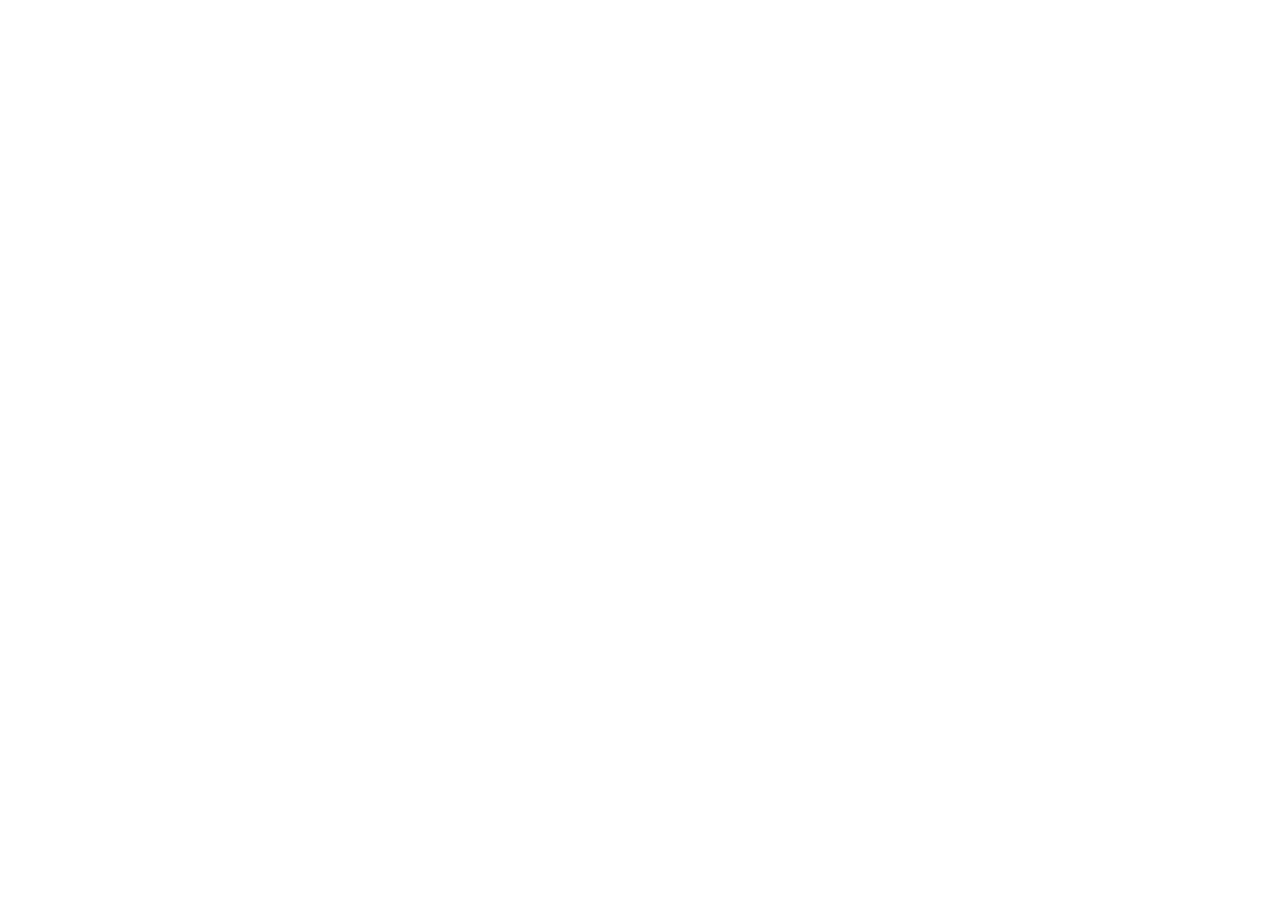
==== code/location.html @ c4c76a9a "Mas Cambios Obtencion de archivos y colores" ====
<!doctype html>
<html class="no-js" lang="">
    
<head>
  <meta charset="utf-8">
  <meta name="viewport" content="width=device-width, initial-scale=1">
  <title>CSS Proyectos - Modern Art Gallery</title>
  <link rel="stylesheet" href="css/style.css">
  <meta name="description" content="">
  <link rel="preconnect" href="https://fonts.googleapis.com">
  <link rel="preconnect" href="https://fonts.gstatic.com" crossorigin>
  <link href="https://fonts.googleapis.com/css2?family=Plus+Jakarta+Sans:ital,wght@0,200..800;1,200..800&display=swap" rel="stylesheet">
  <link rel="preconnect" href="https://fonts.googleapis.com">
  <link rel="preconnect" href="https://fonts.gstatic.com" crossorigin>
  <link href="https://fonts.googleapis.com/css2?family=Outfit:wght@100..900&display=swap" rel="stylesheet">
  <link href="https://fonts.googleapis.com/css2?family=Big+Shoulders:opsz,wght@10..72,100..900&display=swap" rel="stylesheet">
  
  <meta property="og:title" content="">
  <meta property="og:type" content="">
  <meta property="og:url" content="">
  <meta property="og:image" content="">

  <link rel="icon" href="/favicon.ico" sizes="any">
  <link rel="icon" href="/icon.svg" type="image/svg+xml">
  <link rel="apple-touch-icon" href="icon.png">

  <link rel="manifest" href="site.webmanifest">
  <meta name="theme-color" content="#fafafa">
</head>

<body>

</body>

<footer>

</footer>
</html>
---- code/css/style.css ----
/* Fonts*/
/* Sizes Container */
/* Colors */
* {
  padding: 0;
  margin: 0;
  box-sizing: border-box;
}

body {
  font-family: "Plus Jakarta Sans", sans-serif;
}

img {
  max-width: 100%;
}

h1,
h2,
h3,
h4,
h5 {
  font-family: "Plus Jakarta Sans", sans-serif;
}

.button {
  display: inline-block;
  color: #FFFFFF;
  background-color: #13183F;
  padding: 16px 25px;
  border-radius: 28px;
  text-decoration: none;
}
.button:hover {
  background-color: #666ca3;
}

.button-pink-blue {
  display: inline-block;
  color: #FFFFFF;
  background-color: #13183F;
  padding: 16px 25px;
  border-radius: 28px;
  text-decoration: none;
}
.button-pink-blue:hover {
  background-color: #666ca3;
}
.button-pink-blue {
  background-image: linear-gradient(180deg, #4851FF 0.04%, #F02AA6 100%);
}
.button-pink-blue:hover {
  background: linear-gradient(0deg, rgba(255, 255, 255, 0.5) 0%, rgba(255, 255, 255, 0.5) 100%), linear-gradient(180deg, #4251FF -54.32%, #F02AA6 100%);
}

.button-pink-orange {
  display: inline-block;
  color: #FFFFFF;
  background-color: #13183F;
  padding: 16px 25px;
  border-radius: 28px;
  text-decoration: none;
}
.button-pink-orange:hover {
  background-color: #666ca3;
}
.button-pink-orange {
  background-image: linear-gradient(180deg, #FF6F48 0.04%, #F02AA6 100%);
}
.button-pink-orange:hover {
  background: linear-gradient(0deg, rgba(255, 255, 255, 0.5) 0%, rgba(255, 255, 255, 0.5) 100%), linear-gradient(180deg, #FF6F48 0%, #F02AA6 100%);
}

.button-link {
  color: #F74780;
  font-weight: bold;
  text-decoration: none;
  font-size: 18px;
}

.hero {
  margin-bottom: 120px;
}
.hero__title {
  margin-bottom: 20px;
  font-size: 40px;
  font-weight: 800;
  line-height: 51px;
}
.hero__subtitle {
  margin-bottom: 20px;
  color: #83869A;
  line-height: 26px;
}
.hero__buttons {
  margin-bottom: 40px;
}
.hero__img {
  text-align: center;
  width: 80%;
  margin-left: 10%;
  position: relative;
}
@media (min-width: 768px) {
  .hero__img {
    width: 50%;
    margin: 0;
  }
}
.hero__number {
  display: inline-block;
  background-color: white;
  width: max-content;
  color: #13183F;
  padding: 5px;
  text-align: left;
  gap: 10px;
  position: absolute;
  border-radius: 1rem;
  box-shadow: 0 10px 1rem #ccc;
}
.hero__number span {
  display: block;
}
.hero__number-title {
  font-size: 14px;
  color: #83869A;
}
.hero__number-number {
  color: #13183F;
  font-size: 32px;
  font-weight: 700;
}
.hero__number-1 {
  padding: 16px 20px 16px 20px;
  top: 0;
  right: 0;
  position: absolute;
}
@media (min-width: 768px) {
  .hero__number-1 {
    top: -15px;
  }
}
@media (min-width: 1024px) {
  .hero__number-1 {
    top: 64px;
    padding-right: 40px;
  }
}
@media (min-width: 1200px) {
  .hero__number-1 {
    top: 64px;
    right: 55px;
    padding-right: 40px;
  }
}
.hero__number-2 {
  padding: 16px 45px 16px 20px;
  bottom: 0;
  left: 0;
  position: absolute;
}
@media (min-width: 768px) {
  .hero__number-2 {
    bottom: -80px;
    left: 34px;
  }
}
@media (min-width: 1024px) {
  .hero__number-2 {
    bottom: -130px;
    left: 64px;
  }
}
@media (min-width: 1200px) {
  .hero__number-2 {
    bottom: -50px;
    left: 80px;
  }
}
@media (min-width: 768px) {
  .hero__img-mobile {
    display: none;
  }
}
@media (min-width: 768px) {
  .hero .container {
    display: flex;
    justify-content: space-between;
  }
}
@media (min-width: 1024px) {
  .hero .container {
    padding-bottom: 200px;
  }
}
@media (min-width: 768px) {
  .hero__content {
    width: 50%;
  }
}
@media (min-width: 1024px) {
  .hero__content {
    width: 40%;
  }
}
@media (min-width: 1200px) {
  .hero__content {
    max-width: 450px;
  }
}
@media (min-width: 1024px) {
  .hero {
    margin-bottom: 50px;
  }
}

.activities__header {
  background-image: linear-gradient(180deg, #FF6F48 0.04%, #F02AA6 100%);
  padding: 25px 30px;
  color: white;
  border-radius: 10px;
  margin-bottom: 20px;
}
@media (min-width: 768px) {
  .activities__header {
    margin-bottom: 0;
  }
}
.activities__item {
  padding: 1rem 2rem;
}
.activities__item--animation {
  background-color: #FCFCFF;
  margin-bottom: 20px;
}
.activities__item--design {
  background-color: #FCFCFF;
  margin-bottom: 20px;
}
.activities__item--photografy {
  background-color: #FCFCFF;
  margin-bottom: 20px;
}
.activities__item--cripto {
  background-color: #FCFCFF;
  margin-bottom: 20px;
}
.activities__item--business {
  background-color: #FCFCFF;
  margin-bottom: 20px;
}
.activities__item-icon {
  margin-bottom: 40px;
}
.activities__item-title {
  color: #13183F;
  font-weight: 800;
  font-size: 20px;
  margin-bottom: 16px;
  margin-top: 20px;
}
.activities__item-description {
  font-size: 16px;
  line-height: 20px;
  color: #83869A;
  margin-bottom: 16px;
}
.activities__item-cta {
  padding: 20px 20px 20px 0;
}
@media (min-width: 768px) {
  .activities .container {
    display: grid;
    grid-template-columns: 1fr 1fr;
    gap: 40px 30px;
    margin-bottom: 50px;
  }
}
@media (min-width: 1024px) {
  .activities .container {
    grid-template-columns: 1fr 1fr 1fr;
    gap: 80px 30px;
    padding-top: 30px;
    padding-bottom: 30px;
  }
}
@media (min-width: 1024px) {
  .activities {
    margin-top: 120px;
  }
}
@media (min-width: 1200px) {
  .activities {
    margin-top: 20px;
  }
}

footer.footer__principal {
  padding-top: 20px;
  padding-bottom: 20px;
  background-color: #13183F;
}
footer.footer__principal .container {
  display: flex;
  justify-content: space-between;
  align-items: center;
}
footer.footer__principal ul {
  padding: 0;
  margin: 0;
  list-style: none;
}

header.header__principal {
  padding-top: 20px;
  padding-bottom: 20px;
}
header.header__principal .container {
  display: flex;
  justify-content: space-between;
  align-items: center;
}
header.header__principal ul {
  padding: 0;
  margin: 0;
  list-style: none;
}
@media (min-width: 1024px) {
  header.header__principal {
    margin-bottom: 130px;
  }
}

.container {
  padding-left: 16px;
  padding-right: 16px;
  max-width: 1200px;
  margin-left: auto;
  margin-right: auto;
}
@media (min-width: 1024px) {
  .container {
    padding-left: 24px;
    padding-right: 24px;
  }
}

@media (min-width: 768px) {
  body {
    background-image: url("../img/hero-img-tablet.png");
    background-repeat: no-repeat;
    background-position: 125% 0;
    background-size: 400px;
  }
}
@media (min-width: 1024px) {
  body {
    background-position: 130% 1%;
    background-size: 600px;
  }
}
@media (min-width: 1200px) {
  body {
    background-position: 108% -15px;
    background-size: 600px;
  }
}

html * {
  font-family: "Plus Jakarta Sans", sans-serif;
}

body {
  overflow-x: hidden;
}

/*# sourceMappingURL=style.css.map */
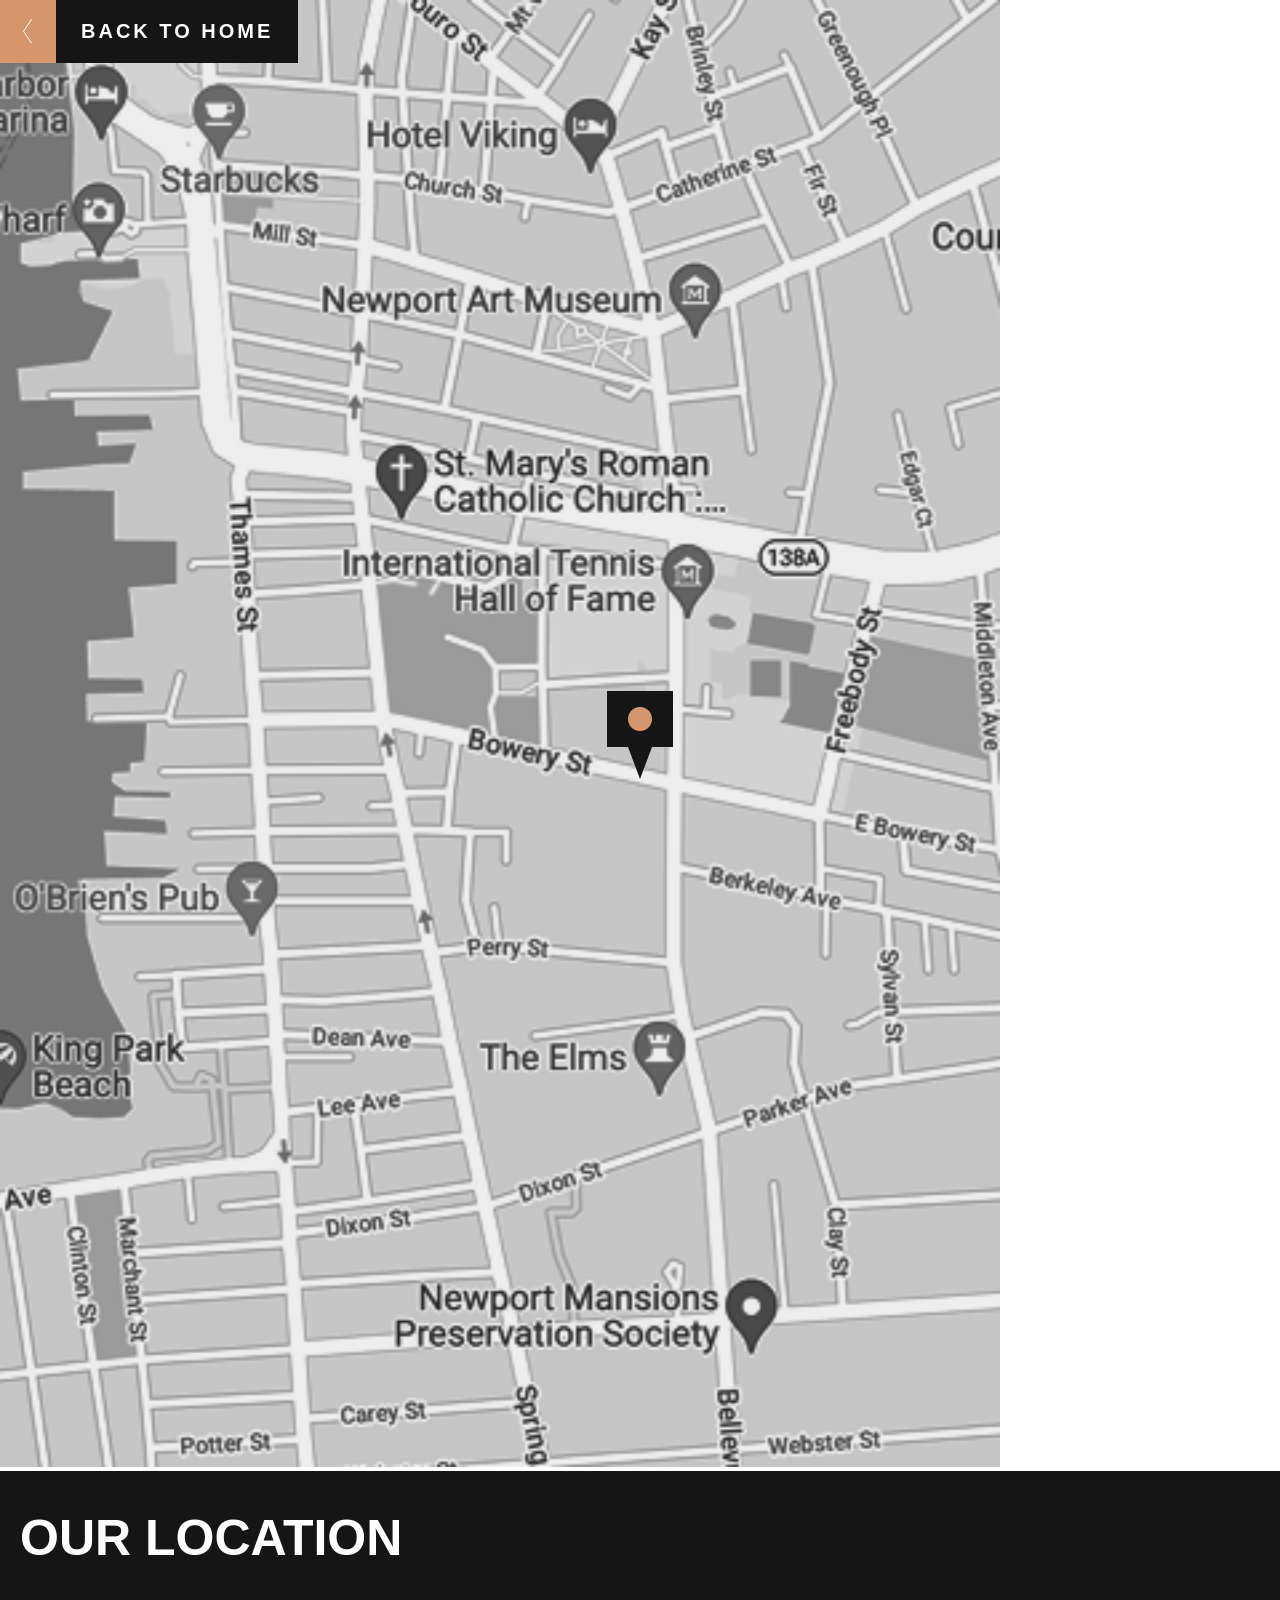
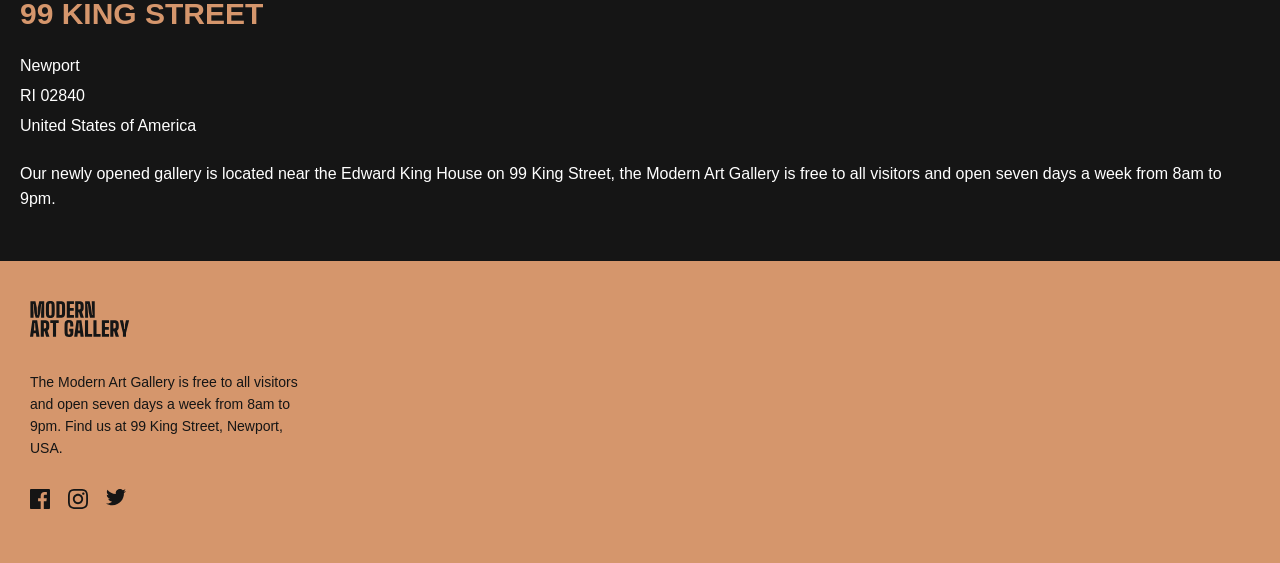
==== commit 89c057db: "Agregamos la pagina de Location" ====
--- a/code/location.html
+++ b/code/location.html
@@ -28,11 +28,66 @@
   <meta name="theme-color" content="#fafafa">
 </head>
 
-<body>
+<body class="location">
+  <div class="container-location__info">
+    <header class="header-location">
+      <div class="container-location">
+        <div class="header-location__img">
+          <figure>
+            <img width="1000px" src="img/mapa-gallery.png" alt="Mapa de la ubicación de la galería">
+          </figure>
+        </div>
 
+        
+        <a href="index.html" class="btn-location-2">
+          <span class="btn-location__icon"><img src="img/flecha-button-back-to-home.svg" alt=""></span>
+          <span class="btn-location__text">BACK TO HOME</span>
+        </a>
+        
+      </div>
+    </header>
+    <main>
+      <div class="hero-location">
+        <div class="container-location">
+          <h1 class="hero-location__title">OUR LOCATION</h1>
+          <h3 class="hero-location__subtitle">99 KING STREET</h3>
+
+          <p class="hero-location__direction">
+            Newport<br>
+            RI 02840<br>
+            United States of America
+          </p>
+
+          <p class="hero-location__description">
+            Our newly opened gallery is located near the Edward King House 
+            on 99 King Street, 
+            the Modern Art Gallery is free to all visitors 
+            and open seven days a week from 8am to 9pm.
+          </p>
+        </div>
+      </div>
+    </main>
+
+  </div>
 </body>
+<footer class="footer-location">
+    <div class="container-location">
+      <a href="#" class="footer-location__logo">
+        <img src="img/logo-modern-art-gallery-black.svg" alt="Logotipo de Modern Art Gallery">
+      </a>
+      <p class="footer-location__description">
+        The Modern Art Gallery is free to all visitors and open 
+        seven days a week from 8am to 9pm. 
+        Find us at 99 King Street, Newport, USA.
+      </p>
 
-<footer>
+      <div class="footer-location__icon">
+        <a href="#"><img src="img/facebook-logo-bronce.svg" alt="logo de facebook"></a>
+        <a href="#"><img src="img/instagram-logo-bronce.svg" alt="logo de instagram"></a>
+        <a href="#"><img src="img/twitter-logo-bronce.svg" alt="logo de twitter"></a>
+      </div>
+
+    </div>
 
 </footer>
 </html>
--- a/code/css/style.css
+++ b/code/css/style.css
@@ -8,7 +8,7 @@
 }
 
 body {
-  font-family: "Plus Jakarta Sans", sans-serif;
+  font-family: "Outfit", sans-serif;
 }
 
 img {
@@ -20,320 +20,299 @@
 h3,
 h4,
 h5 {
-  font-family: "Plus Jakarta Sans", sans-serif;
-}
-
-.button {
-  display: inline-block;
-  color: #FFFFFF;
-  background-color: #13183F;
-  padding: 16px 25px;
-  border-radius: 28px;
-  text-decoration: none;
-}
-.button:hover {
-  background-color: #666ca3;
-}
-
-.button-pink-blue {
-  display: inline-block;
-  color: #FFFFFF;
-  background-color: #13183F;
-  padding: 16px 25px;
-  border-radius: 28px;
-  text-decoration: none;
-}
-.button-pink-blue:hover {
-  background-color: #666ca3;
-}
-.button-pink-blue {
-  background-image: linear-gradient(180deg, #4851FF 0.04%, #F02AA6 100%);
-}
-.button-pink-blue:hover {
-  background: linear-gradient(0deg, rgba(255, 255, 255, 0.5) 0%, rgba(255, 255, 255, 0.5) 100%), linear-gradient(180deg, #4251FF -54.32%, #F02AA6 100%);
-}
-
-.button-pink-orange {
-  display: inline-block;
-  color: #FFFFFF;
-  background-color: #13183F;
-  padding: 16px 25px;
-  border-radius: 28px;
-  text-decoration: none;
-}
-.button-pink-orange:hover {
-  background-color: #666ca3;
-}
-.button-pink-orange {
-  background-image: linear-gradient(180deg, #FF6F48 0.04%, #F02AA6 100%);
-}
-.button-pink-orange:hover {
-  background: linear-gradient(0deg, rgba(255, 255, 255, 0.5) 0%, rgba(255, 255, 255, 0.5) 100%), linear-gradient(180deg, #FF6F48 0%, #F02AA6 100%);
-}
-
-.button-link {
-  color: #F74780;
-  font-weight: bold;
-  text-decoration: none;
-  font-size: 18px;
+  font-family: "Big Shoulders", sans-serif;
 }
 
 .hero {
   margin-bottom: 120px;
 }
-.hero__title {
-  margin-bottom: 20px;
-  font-size: 40px;
+.hero .hero-1 {
+  padding-bottom: 10px;
+}
+.hero .hero-1 img {
+  width: 100%;
+  height: 335px;
+  object-fit: cover;
+}
+.hero .hero-2 .hero-2__title {
+  font-family: "Big Shoulders", sans-serif;
+  font-size: 50px;
+  font-weight: 900;
+  line-height: 45px;
+  color: #151515;
+  padding-bottom: 30px;
+  padding-top: 10px;
+}
+.hero .hero-2 .hero-2__description {
+  font-family: "Outfit", sans-serif;
+  font-size: 18px;
+  font-weight: 400;
+  line-height: 30px;
+  color: #444444;
+  padding-bottom: 20px;
+  padding-right: 50px;
+}
+.hero .hero-3 {
+  padding-bottom: 20px;
+}
+.hero .hero-3 img {
+  width: 100%;
+  height: 480px;
+  object-fit: cover;
+}
+.hero .hero-4 {
+  padding-bottom: 20px;
+}
+.hero .hero-4 img {
+  width: 100%;
+  height: 220px;
+  object-fit: cover;
+}
+.hero .hero-5 {
+  background-color: #151515;
+}
+.hero .hero-5 .hero-5__title {
+  font-family: "Big Shoulders", sans-serif;
+  font-size: 50px;
+  font-weight: 900;
+  line-height: 45px;
+  color: #FFFFFF;
+  padding: 40px 25px 20px 25px;
+}
+.hero .hero-5 .hero-5__description {
+  font-family: "Outfit", sans-serif;
+  font-size: 18px;
+  font-weight: 300;
+  line-height: 30px;
+  color: #FFFFFF;
+  padding: 10px 25px 50px 25px;
+}
+
+.hero-location {
+  background-color: #151515;
+}
+.hero-location .container-location {
+  padding: 0 20px 0 20px;
+}
+.hero-location .hero-location__title {
+  font-family: "Big Shoulders", sans-serif;
+  font-size: 50px;
+  font-weight: 900;
+  line-height: 45px;
+  color: #FFFFFF;
+  padding-bottom: 30px;
+  padding-top: 45px;
+}
+.hero-location .hero-location__subtitle {
+  font-family: "Big Shoulders", sans-serif;
+  font-size: 30px;
+  font-weight: 900;
+  line-height: 45px;
+  color: #D5966C;
+  padding-bottom: 15px;
+}
+.hero-location .hero-location__direction {
+  font-family: "Outfit", sans-serif;
+  font-size: 16px;
+  font-weight: 300;
+  line-height: 30px;
+  color: #FFFFFF;
+  padding-bottom: 20px;
+}
+.hero-location .hero-location__description {
+  font-family: "Outfit", sans-serif;
+  font-size: 16px;
+  font-weight: 300;
+  line-height: 25px;
+  color: #FFFFFF;
+  padding-bottom: 50px;
+}
+
+footer.footer__principal {
+  padding-top: 40px;
+  padding-bottom: 20px;
+  padding-right: 10px;
+  padding-left: 10px;
+  background-color: #151515;
+}
+footer.footer__principal .container {
+  display: flex;
+  flex-direction: column;
+  justify-content: center;
+  align-items: start;
+}
+footer.footer__principal .footer__logo {
+  width: 100px;
+  padding-bottom: 30px;
+}
+footer.footer__principal .footer__description {
+  font-family: "Outfit", sans-serif;
+  font-size: 14px;
+  font-weight: 300;
+  width: 280px;
+  line-height: 22px;
+  color: #FFFFFF;
+  padding-bottom: 30px;
+  align-items: center;
+}
+footer.footer__principal .footer__icon {
+  color: #FFFFFF;
+  display: flex;
+  gap: 18px;
+  padding-bottom: 30px;
+}
+
+footer.footer-location {
+  padding-top: 40px;
+  padding-bottom: 20px;
+  padding-right: 10px;
+  padding-left: 10px;
+  background-color: #D5966C;
+}
+footer.footer-location .container-location {
+  display: flex;
+  flex-direction: column;
+  justify-content: center;
+  align-items: start;
+  padding: 0 20px 0 20px;
+}
+footer.footer-location .footer-location__logo {
+  width: 100px;
+  padding-bottom: 30px;
+}
+footer.footer-location .footer-location__description {
+  font-family: "Outfit", sans-serif;
+  font-size: 14px;
+  font-weight: 300;
+  width: 280px;
+  line-height: 22px;
+  color: #151515;
+  padding-bottom: 30px;
+  align-items: center;
+}
+footer.footer-location .footer-location__icon {
+  color: #FFFFFF;
+  display: flex;
+  gap: 18px;
+  padding-bottom: 30px;
+}
+
+header.header__principal {
+  padding-bottom: 100px;
+}
+header.header__principal .container {
+  display: flex;
+  flex-direction: column;
+}
+header.header__principal .header__title {
+  font-family: "Big Shoulders", sans-serif;
+  font-size: 60px;
+  font-weight: 900;
+  line-height: 50px;
+  color: #151515;
+  padding-bottom: 30px;
+  padding-top: 10px;
+}
+header.header__principal .header__description {
+  font-family: "Outfit", sans-serif;
+  font-size: 14px;
+  font-weight: 400;
+  line-height: 22px;
+  color: #151515;
+  padding-bottom: 20px;
+}
+header.header__principal .btn-location {
+  display: inline-flex;
+  text-decoration: none;
+  font-family: "Big Shoulders", sans-serif;
+}
+header.header__principal .btn-location__text {
+  background-color: #151515;
+  color: white;
+  padding: 24px 40px;
+  font-family: "Big Shoulders", sans-serif;
+  font-size: 20px;
   font-weight: 800;
-  line-height: 51px;
-}
-.hero__subtitle {
-  margin-bottom: 20px;
-  color: #83869A;
-  line-height: 26px;
-}
-.hero__buttons {
-  margin-bottom: 40px;
-}
-.hero__img {
-  text-align: center;
-  width: 80%;
-  margin-left: 10%;
+  letter-spacing: 3px;
+  text-transform: uppercase;
+  display: flex;
+  align-items: center;
+}
+header.header__principal .btn-location__text:hover {
+  background-color: #D5966C;
+}
+header.header__principal .btn-location__icon {
+  width: 56px;
+  background-color: #D5966C;
+  display: flex;
+  justify-content: center;
+  align-items: center;
+}
+header.header__principal .btn-location__icon:hover {
+  background-color: #151515;
+}
+header.header__principal .btn-location__icon img {
+  width: 10px;
+}
+
+header.header-location {
   position: relative;
 }
-@media (min-width: 768px) {
-  .hero__img {
-    width: 50%;
-    margin: 0;
-  }
-}
-.hero__number {
-  display: inline-block;
-  background-color: white;
-  width: max-content;
-  color: #13183F;
-  padding: 5px;
-  text-align: left;
-  gap: 10px;
+header.header-location .header-location__img {
+  width: 100%;
+  height: 100%;
+  object-fit: cover;
+  margin-bottom: 0px;
+  position: relative;
+}
+header.header-location .header-location__img::before {
+  content: "";
   position: absolute;
-  border-radius: 1rem;
-  box-shadow: 0 10px 1rem #ccc;
-}
-.hero__number span {
-  display: block;
-}
-.hero__number-title {
-  font-size: 14px;
-  color: #83869A;
-}
-.hero__number-number {
-  color: #13183F;
-  font-size: 32px;
-  font-weight: 700;
-}
-.hero__number-1 {
-  padding: 16px 20px 16px 20px;
   top: 0;
-  right: 0;
+  left: 0;
+  background-image: url("../img/puntero-mapa.png");
+  background-repeat: no-repeat;
+  background-position: center;
+  width: 100%;
+  height: 100%;
+}
+header.header-location .btn-location-2 {
+  display: inline-flex;
+  text-decoration: none;
+  font-family: "Big Shoulders", sans-serif;
   position: absolute;
-}
-@media (min-width: 768px) {
-  .hero__number-1 {
-    top: -15px;
-  }
-}
-@media (min-width: 1024px) {
-  .hero__number-1 {
-    top: 64px;
-    padding-right: 40px;
-  }
-}
-@media (min-width: 1200px) {
-  .hero__number-1 {
-    top: 64px;
-    right: 55px;
-    padding-right: 40px;
-  }
-}
-.hero__number-2 {
-  padding: 16px 45px 16px 20px;
-  bottom: 0;
-  left: 0;
-  position: absolute;
-}
-@media (min-width: 768px) {
-  .hero__number-2 {
-    bottom: -80px;
-    left: 34px;
-  }
-}
-@media (min-width: 1024px) {
-  .hero__number-2 {
-    bottom: -130px;
-    left: 64px;
-  }
-}
-@media (min-width: 1200px) {
-  .hero__number-2 {
-    bottom: -50px;
-    left: 80px;
-  }
-}
-@media (min-width: 768px) {
-  .hero__img-mobile {
-    display: none;
-  }
-}
-@media (min-width: 768px) {
-  .hero .container {
-    display: flex;
-    justify-content: space-between;
-  }
-}
-@media (min-width: 1024px) {
-  .hero .container {
-    padding-bottom: 200px;
-  }
-}
-@media (min-width: 768px) {
-  .hero__content {
-    width: 50%;
-  }
-}
-@media (min-width: 1024px) {
-  .hero__content {
-    width: 40%;
-  }
-}
-@media (min-width: 1200px) {
-  .hero__content {
-    max-width: 450px;
-  }
-}
-@media (min-width: 1024px) {
-  .hero {
-    margin-bottom: 50px;
-  }
-}
-
-.activities__header {
-  background-image: linear-gradient(180deg, #FF6F48 0.04%, #F02AA6 100%);
-  padding: 25px 30px;
+  top: 0;
+}
+header.header-location .btn-location__text {
+  background-color: #151515;
   color: white;
-  border-radius: 10px;
-  margin-bottom: 20px;
-}
-@media (min-width: 768px) {
-  .activities__header {
-    margin-bottom: 0;
-  }
-}
-.activities__item {
-  padding: 1rem 2rem;
-}
-.activities__item--animation {
-  background-color: #FCFCFF;
-  margin-bottom: 20px;
-}
-.activities__item--design {
-  background-color: #FCFCFF;
-  margin-bottom: 20px;
-}
-.activities__item--photografy {
-  background-color: #FCFCFF;
-  margin-bottom: 20px;
-}
-.activities__item--cripto {
-  background-color: #FCFCFF;
-  margin-bottom: 20px;
-}
-.activities__item--business {
-  background-color: #FCFCFF;
-  margin-bottom: 20px;
-}
-.activities__item-icon {
-  margin-bottom: 40px;
-}
-.activities__item-title {
-  color: #13183F;
+  padding: 20px 25px;
+  font-family: "Big Shoulders", sans-serif;
+  font-size: 20px;
   font-weight: 800;
-  font-size: 20px;
-  margin-bottom: 16px;
-  margin-top: 20px;
-}
-.activities__item-description {
-  font-size: 16px;
-  line-height: 20px;
-  color: #83869A;
-  margin-bottom: 16px;
-}
-.activities__item-cta {
-  padding: 20px 20px 20px 0;
-}
-@media (min-width: 768px) {
-  .activities .container {
-    display: grid;
-    grid-template-columns: 1fr 1fr;
-    gap: 40px 30px;
-    margin-bottom: 50px;
-  }
-}
-@media (min-width: 1024px) {
-  .activities .container {
-    grid-template-columns: 1fr 1fr 1fr;
-    gap: 80px 30px;
-    padding-top: 30px;
-    padding-bottom: 30px;
-  }
-}
-@media (min-width: 1024px) {
-  .activities {
-    margin-top: 120px;
-  }
-}
-@media (min-width: 1200px) {
-  .activities {
-    margin-top: 20px;
-  }
-}
-
-footer.footer__principal {
-  padding-top: 20px;
-  padding-bottom: 20px;
-  background-color: #13183F;
-}
-footer.footer__principal .container {
-  display: flex;
-  justify-content: space-between;
-  align-items: center;
-}
-footer.footer__principal ul {
-  padding: 0;
-  margin: 0;
-  list-style: none;
-}
-
-header.header__principal {
-  padding-top: 20px;
-  padding-bottom: 20px;
-}
-header.header__principal .container {
-  display: flex;
-  justify-content: space-between;
-  align-items: center;
-}
-header.header__principal ul {
-  padding: 0;
-  margin: 0;
-  list-style: none;
-}
-@media (min-width: 1024px) {
-  header.header__principal {
-    margin-bottom: 130px;
-  }
-}
-
-.container {
+  letter-spacing: 3px;
+  text-transform: uppercase;
+  display: flex;
+  align-items: center;
+}
+header.header-location .btn-location__text:hover {
+  background-color: #D5966C;
+}
+header.header-location .btn-location__icon {
+  width: 56px;
+  background-color: #D5966C;
+  display: flex;
+  justify-content: center;
+  align-items: center;
+}
+header.header-location .btn-location__icon:hover {
+  background-color: #151515;
+}
+header.header-location .btn-location__icon img {
+  width: 10px;
+}
+
+.container_info {
   padding-left: 16px;
   padding-right: 16px;
   max-width: 1200px;
@@ -341,35 +320,31 @@
   margin-right: auto;
 }
 @media (min-width: 1024px) {
-  .container {
+  .container_info {
     padding-left: 24px;
     padding-right: 24px;
   }
 }
 
-@media (min-width: 768px) {
-  body {
-    background-image: url("../img/hero-img-tablet.png");
-    background-repeat: no-repeat;
-    background-position: 125% 0;
-    background-size: 400px;
-  }
-}
-@media (min-width: 1024px) {
-  body {
-    background-position: 130% 1%;
-    background-size: 600px;
-  }
-}
-@media (min-width: 1200px) {
-  body {
-    background-position: 108% -15px;
-    background-size: 600px;
-  }
+body {
+  padding: 0px;
+  position: relative;
+  width: 100%;
+}
+body .header__img figure {
+  margin: 0;
+  width: 100%;
+  height: 260px;
+  overflow: hidden;
+}
+body .header__img figure img {
+  width: 100%;
+  height: 100%;
+  object-fit: cover;
 }
 
 html * {
-  font-family: "Plus Jakarta Sans", sans-serif;
+  font-family: "Outfit", sans-serif;
 }
 
 body {
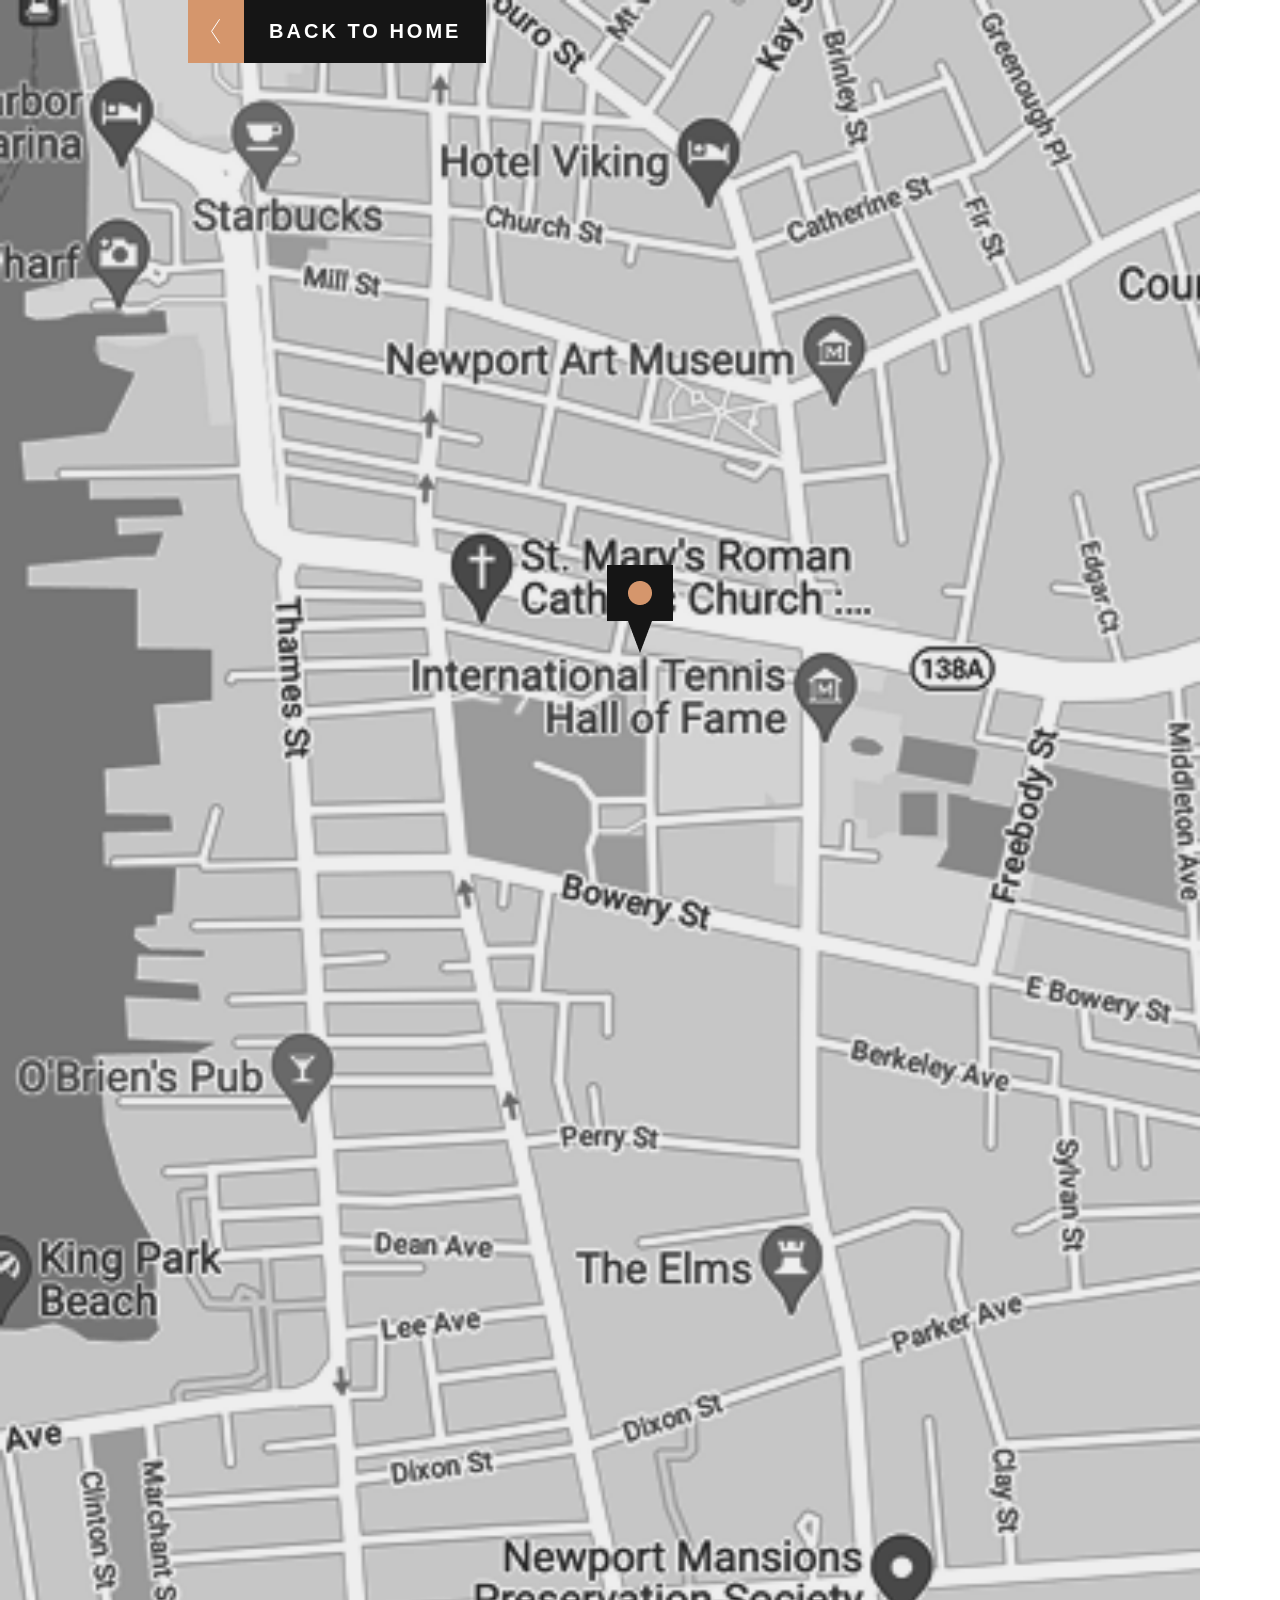
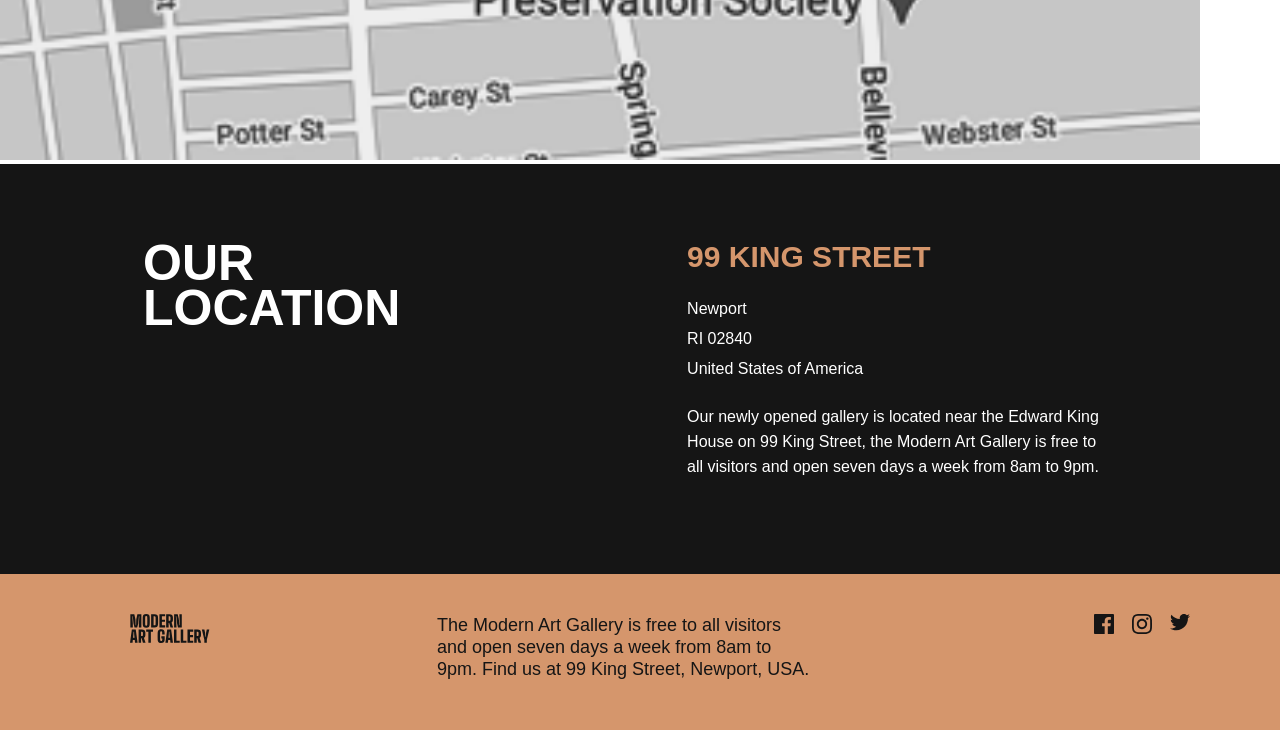
==== commit 8ef9f6eb: "+" ====
--- a/code/location.html
+++ b/code/location.html
@@ -34,7 +34,7 @@
       <div class="container-location">
         <div class="header-location__img">
           <figure>
-            <img width="1000px" src="img/mapa-gallery.png" alt="Mapa de la ubicación de la galería">
+            <img width="1200px" src="img/mapa-gallery.png" alt="Mapa de la ubicación de la galería">
           </figure>
         </div>
 
@@ -50,20 +50,22 @@
       <div class="hero-location">
         <div class="container-location">
           <h1 class="hero-location__title">OUR LOCATION</h1>
-          <h3 class="hero-location__subtitle">99 KING STREET</h3>
+          <div class="container-location2">
+            <h3 class="hero-location__subtitle">99 KING STREET</h3>
 
-          <p class="hero-location__direction">
-            Newport<br>
-            RI 02840<br>
-            United States of America
-          </p>
+            <p class="hero-location__direction">
+              Newport<br>
+              RI 02840<br>
+              United States of America
+            </p>
 
-          <p class="hero-location__description">
-            Our newly opened gallery is located near the Edward King House 
-            on 99 King Street, 
-            the Modern Art Gallery is free to all visitors 
-            and open seven days a week from 8am to 9pm.
-          </p>
+            <p class="hero-location__description">
+              Our newly opened gallery is located near the Edward King House 
+              on 99 King Street, 
+              the Modern Art Gallery is free to all visitors 
+              and open seven days a week from 8am to 9pm.
+            </p>
+          </div>
         </div>
       </div>
     </main>
--- a/code/css/style.css
+++ b/code/css/style.css
@@ -87,8 +87,46 @@
   color: #FFFFFF;
   padding: 10px 25px 50px 25px;
 }
+@media (min-width: 768px) {
+  .hero .container {
+    display: grid;
+    grid-template-columns: 1.2fr 0.4fr 1fr 1.5fr;
+    grid-template-areas: "hero2 hero2 hero1 hero1" "hero3 hero3 hero3 hero4" "hero3 hero3 hero3 hero5";
+    gap: 10px;
+  }
+  .hero .hero-1 {
+    grid-area: hero1;
+    padding: 0;
+  }
+  .hero .hero-1 img {
+    height: 100%;
+  }
+  .hero .hero-2 {
+    grid-area: hero2;
+    padding: 0;
+  }
+  .hero .hero-3 {
+    grid-area: hero3;
+    padding: 0;
+  }
+  .hero .hero-3 img {
+    height: 100%;
+  }
+  .hero .hero-4 {
+    grid-area: hero4;
+    padding: 0;
+  }
+  .hero .hero-5 {
+    grid-area: hero5;
+    padding: 0;
+  }
+  .hero .hero-5 .hero-5__title {
+    font-size: 45px;
+  }
+}
 
 .hero-location {
+  position: relative;
   background-color: #151515;
 }
 .hero-location .container-location {
@@ -127,6 +165,42 @@
   color: #FFFFFF;
   padding-bottom: 50px;
 }
+@media (min-width: 768px) {
+  .hero-location .container-location {
+    padding-top: 70px;
+    padding-bottom: 45px;
+    display: flex;
+    gap: 20px;
+  }
+  .hero-location .container-location .container-location2 {
+    width: 55%;
+    padding: 0;
+  }
+  .hero-location .container-location .hero-location__title {
+    padding-left: 33px;
+    padding-right: 10px;
+    padding-top: 7px;
+  }
+}
+@media (min-width: 1200px) {
+  .hero-location .container-location {
+    padding-top: 70px;
+    padding-bottom: 45px;
+    display: flex;
+    justify-content: space-between;
+    gap: 100px;
+  }
+  .hero-location .container-location .container-location2 {
+    width: 50%;
+    padding: 0;
+    padding-right: 150px;
+  }
+  .hero-location .container-location .hero-location__title {
+    padding-left: 123px;
+    padding-right: 100px;
+    padding-top: 7px;
+  }
+}
 
 footer.footer__principal {
   padding-top: 40px;
@@ -160,6 +234,22 @@
   display: flex;
   gap: 18px;
   padding-bottom: 30px;
+}
+@media (min-width: 768px) {
+  footer.footer__principal .container {
+    flex-direction: row;
+    justify-content: space-between;
+  }
+  footer.footer__principal .container .footer__logo {
+    padding-left: 20px;
+  }
+  footer.footer__principal .container .footer__description {
+    padding-right: 25px;
+    margin-right: 30px;
+  }
+  footer.footer__principal .container .footer__icon {
+    padding-right: 20px;
+  }
 }
 
 footer.footer-location {
@@ -196,9 +286,47 @@
   gap: 18px;
   padding-bottom: 30px;
 }
+@media (min-width: 768px) {
+  footer.footer-location .container-location {
+    flex-direction: row;
+    justify-content: space-between;
+  }
+  footer.footer-location .container-location .footer-location__logo {
+    padding-left: 20px;
+  }
+  footer.footer-location .container-location .footer-location__description {
+    padding-right: 25px;
+    margin-right: 30px;
+  }
+  footer.footer-location .container-location .footer-location__icon {
+    padding-right: 20px;
+  }
+}
+@media (min-width: 1200px) {
+  footer.footer-location .container-location {
+    display: flex;
+    padding-left: 60px;
+    padding-right: 60px;
+  }
+  footer.footer-location .container-location .footer-location__logo {
+    margin-left: 40px;
+    padding-left: 20px;
+  }
+  footer.footer-location .container-location .footer-location__logo a {
+    width: 1550px;
+  }
+  footer.footer-location .container-location .footer-location__description {
+    font-size: 18px;
+    width: 400px;
+  }
+  footer.footer-location .container-location .footer-location__icon {
+    padding-right: 20px;
+  }
+}
 
 header.header__principal {
   padding-bottom: 100px;
+  position: relative;
 }
 header.header__principal .container {
   display: flex;
@@ -253,6 +381,18 @@
 }
 header.header__principal .btn-location__icon img {
   width: 10px;
+}
+@media (min-width: 768px) {
+  header.header__principal .container {
+    position: absolute;
+    top: -570%;
+    right: -2%;
+    width: 50%;
+  }
+  header.header__principal .header__title {
+    font-size: 70px;
+    line-height: 70px;
+  }
 }
 
 header.header-location {
@@ -276,12 +416,27 @@
   width: 100%;
   height: 100%;
 }
+@media (min-width: 768px) {
+  header.header-location .header-location__img::before {
+    background-image: url("../img/puntero-mapa.png");
+    background-repeat: no-repeat;
+    background-position: top 565px center;
+    width: 100%;
+    height: 100%;
+  }
+}
 header.header-location .btn-location-2 {
   display: inline-flex;
   text-decoration: none;
   font-family: "Big Shoulders", sans-serif;
   position: absolute;
   top: 0;
+}
+@media (min-width: 768px) {
+  header.header-location .btn-location-2 {
+    top: 0;
+    right: 62%;
+  }
 }
 header.header-location .btn-location__text {
   background-color: #151515;
@@ -325,6 +480,12 @@
     padding-right: 24px;
   }
 }
+@media (min-width: 768px) {
+  .container_info {
+    padding-left: 24px;
+    padding-right: 24px;
+  }
+}
 
 body {
   padding: 0px;
@@ -342,6 +503,14 @@
   height: 100%;
   object-fit: cover;
 }
+@media (min-width: 768px) {
+  body .header__img figure {
+    margin: 0;
+    width: 60%;
+    height: 700px;
+    overflow: hidden;
+  }
+}
 
 html * {
   font-family: "Outfit", sans-serif;
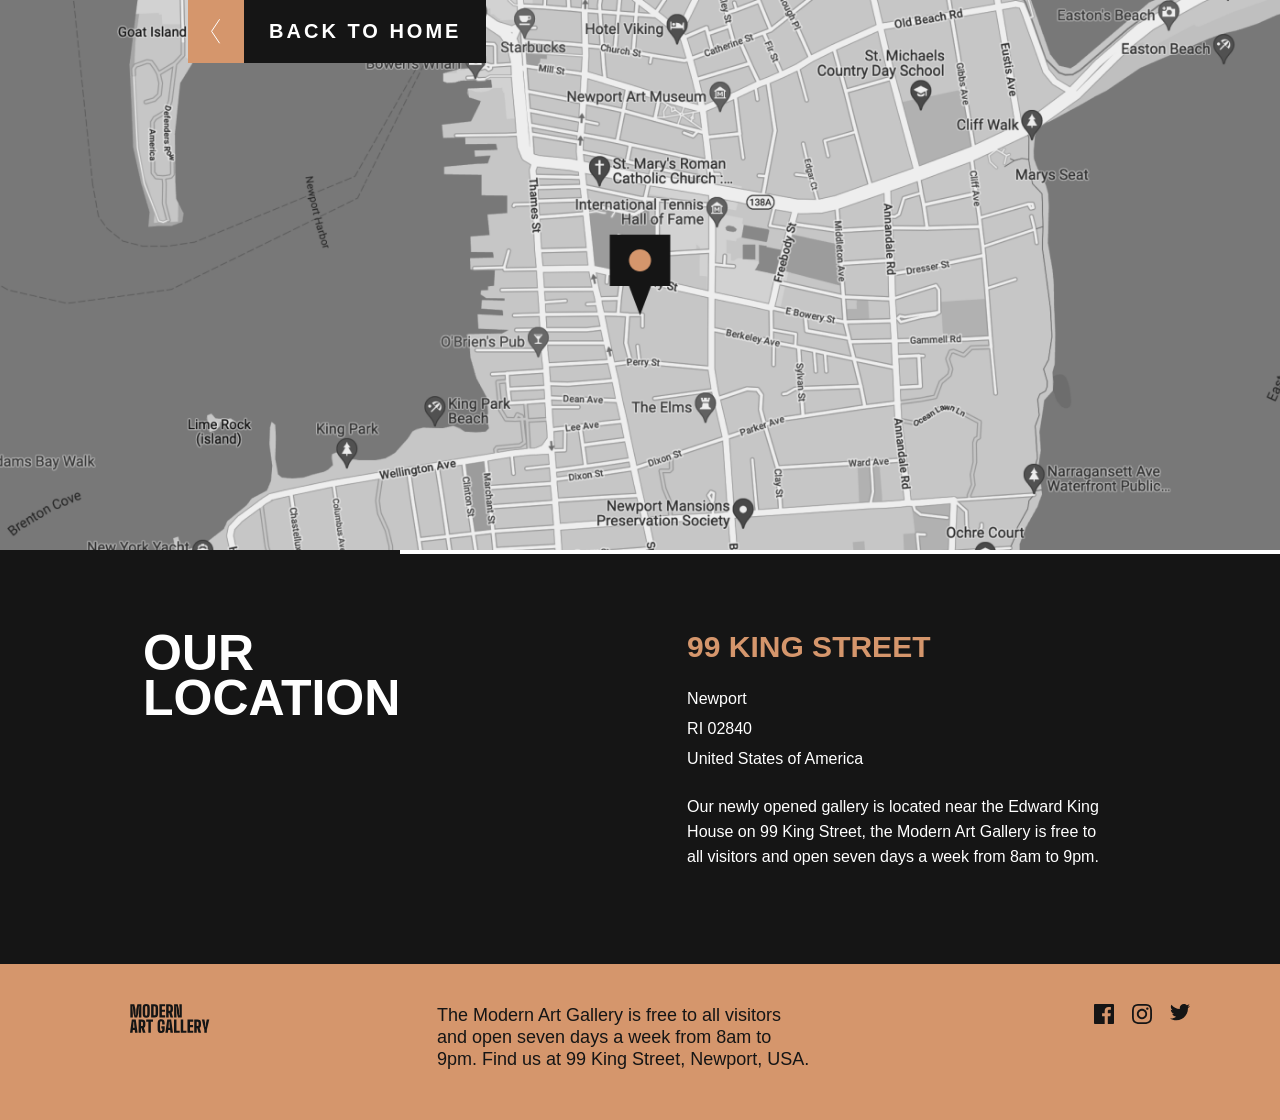
==== commit afc2eca7: "Proyecto finalizado Proyecto finalizado a la espera de comprobar si los profesores creen que necesit" ====
--- a/code/location.html
+++ b/code/location.html
@@ -34,7 +34,7 @@
       <div class="container-location">
         <div class="header-location__img">
           <figure>
-            <img width="1200px" src="img/mapa-gallery.png" alt="Mapa de la ubicación de la galería">
+            <img width="1200px" height="550px" src="img/mapa-location.png" alt="Mapa de la ubicación de la galería">
           </figure>
         </div>
 
--- a/code/css/style.css
+++ b/code/css/style.css
@@ -26,6 +26,13 @@
 .hero {
   margin-bottom: 120px;
 }
+@media (min-width: 1200px) {
+  .hero {
+    padding-top: 70px;
+    padding-left: 100px;
+    padding-right: 100px;
+  }
+}
 .hero .hero-1 {
   padding-bottom: 10px;
 }
@@ -251,6 +258,27 @@
     padding-right: 20px;
   }
 }
+@media (min-width: 1200px) {
+  footer.footer__principal .container {
+    display: flex;
+    padding-left: 60px;
+    padding-right: 60px;
+  }
+  footer.footer__principal .container .footer__logo {
+    margin-left: 40px;
+    padding-left: 10px;
+  }
+  footer.footer__principal .container .footer__logo a {
+    width: 1550px;
+  }
+  footer.footer__principal .container .footer__description {
+    font-size: 18px;
+    width: 400px;
+  }
+  footer.footer__principal .container .footer__icon {
+    padding-right: 50px;
+  }
+}
 
 footer.footer-location {
   padding-top: 40px;
@@ -331,6 +359,13 @@
 header.header__principal .container {
   display: flex;
   flex-direction: column;
+  position: relative;
+}
+@media (min-width: 1200px) {
+  header.header__principal .container {
+    margin-left: 100px;
+    padding-left: 150px;
+  }
 }
 header.header__principal .header__title {
   font-family: "Big Shoulders", sans-serif;
@@ -341,6 +376,15 @@
   padding-bottom: 30px;
   padding-top: 10px;
 }
+@media (min-width: 1200px) {
+  header.header__principal .header__title {
+    color: #FFFFFF;
+    font-size: 96px;
+    position: absolute;
+    top: -55px;
+    left: -432px;
+  }
+}
 header.header__principal .header__description {
   font-family: "Outfit", sans-serif;
   font-size: 14px;
@@ -349,10 +393,26 @@
   color: #151515;
   padding-bottom: 20px;
 }
+@media (min-width: 1200px) {
+  header.header__principal .header__description {
+    position: absolute;
+    top: -42px;
+    width: 350px;
+    font-size: 22px;
+    font-weight: 300;
+    padding-bottom: 50px;
+  }
+}
 header.header__principal .btn-location {
   display: inline-flex;
   text-decoration: none;
   font-family: "Big Shoulders", sans-serif;
+}
+@media (min-width: 1200px) {
+  header.header__principal .btn-location {
+    position: absolute;
+    top: 135px;
+  }
 }
 header.header__principal .btn-location__text {
   background-color: #151515;
@@ -397,33 +457,23 @@
 
 header.header-location {
   position: relative;
+  margin: 0;
+  padding: 0%;
 }
 header.header-location .header-location__img {
-  width: 100%;
-  height: 100%;
+  display: block;
+  overflow: hidden;
+}
+header.header-location .header-location__img figure {
+  margin: 0;
+}
+header.header-location .header-location__img img {
+  width: 100%;
+  height: 550px;
   object-fit: cover;
+  object-position: center;
   margin-bottom: 0px;
   position: relative;
-}
-header.header-location .header-location__img::before {
-  content: "";
-  position: absolute;
-  top: 0;
-  left: 0;
-  background-image: url("../img/puntero-mapa.png");
-  background-repeat: no-repeat;
-  background-position: center;
-  width: 100%;
-  height: 100%;
-}
-@media (min-width: 768px) {
-  header.header-location .header-location__img::before {
-    background-image: url("../img/puntero-mapa.png");
-    background-repeat: no-repeat;
-    background-position: top 565px center;
-    width: 100%;
-    height: 100%;
-  }
 }
 header.header-location .btn-location-2 {
   display: inline-flex;
@@ -511,6 +561,24 @@
     overflow: hidden;
   }
 }
+@media (min-width: 1200px) {
+  body .header__img figure {
+    margin-left: 400px;
+    width: 400px;
+    height: 800px;
+  }
+}
+@media (min-width: 1200px) {
+  body::before {
+    content: "";
+    position: absolute;
+    width: 400px;
+    height: 800px;
+    background-color: #151515;
+    z-index: 0;
+    background-position: top left;
+  }
+}
 
 html * {
   font-family: "Outfit", sans-serif;
